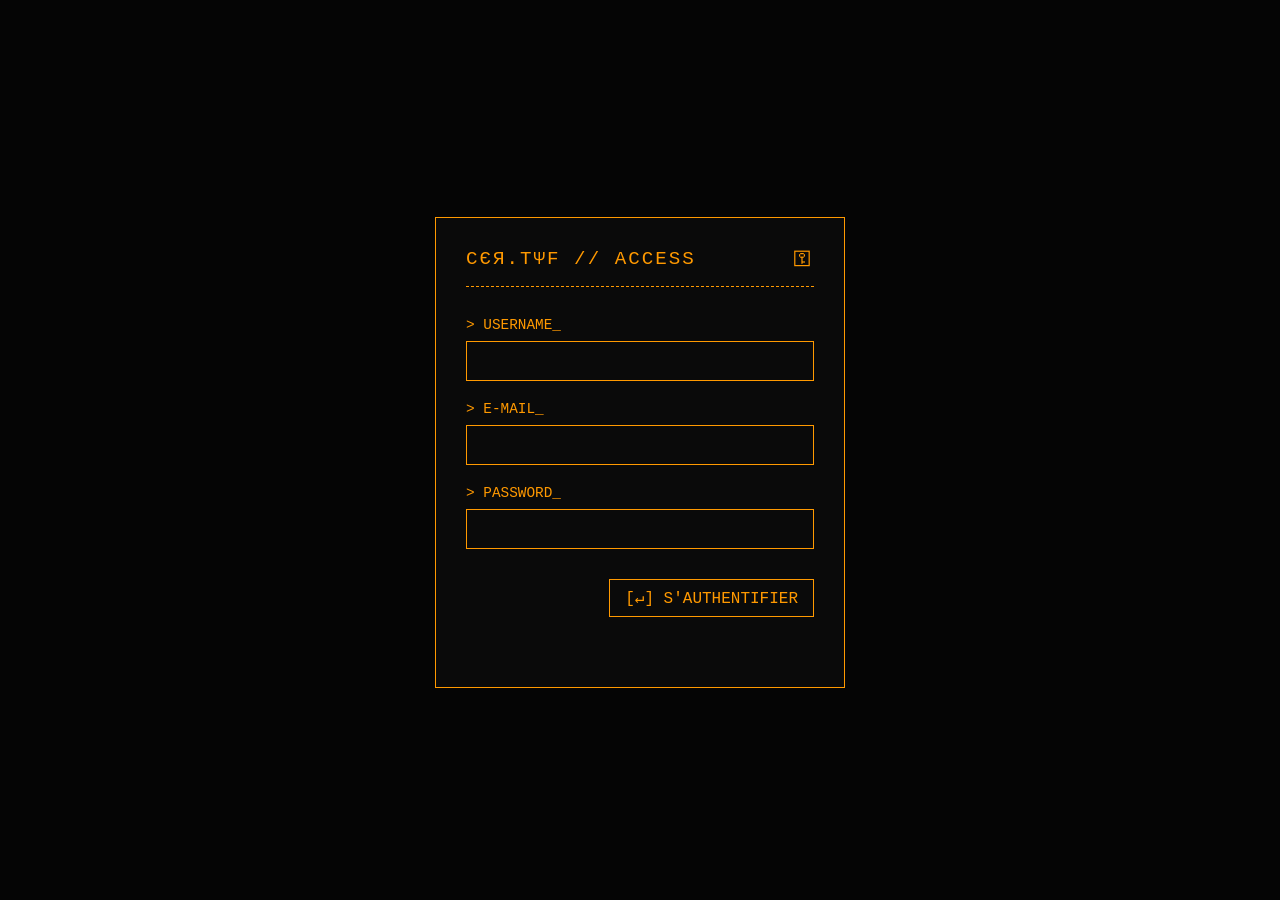
==== cer-tif/login.html @ f071c0f1 "Add files via upload" ====
<!DOCTYPE html>
<html lang="fr">
<head>
    <meta charset="UTF-8">
    <meta name="viewport" content="width=device-width, initial-scale=1.0">
    <title>Cert.tif | Noeud d'accès</title>
    <link rel="stylesheet" href="style.css">
</head>
<body class="login-body">
    <div class="login-wrapper">
        <div class="login-box">
            <div class="login-header">
                <span class="logo-text">CЄЯ.TΨF // ACCESS</span>
                <span class="lock-icon">⚿</span>
            </div>
            
            <form id="login-form">
                <div class="input-group">
                    <label for="username">> USERNAME_</label>
                    <input type="text" id="username" autocomplete="off" required>
                </div>
                
                <div class="input-group">
                    <label for="email">> E-MAIL_</label>
                    <input type="email" id="email" autocomplete="off" required>
                </div>
                
                <div class="input-group">
                    <label for="password">> PASSWORD_</label>
                    <input type="password" id="password" required>
                </div>
                
                <div class="login-actions">
                    <button type="submit" id="btn-login">[↵] S'AUTHENTIFIER</button>
                </div>
            </form>
            
            <div class="login-status" id="login-status"></div>
        </div>
    </div>

    <script src="login.js"></script>
</body>
</html>
---- cer-tif/style.css ----
:root {
    --bg-color: #050505; /* Noir très profond */
    --panel-bg: #0a0a0a;
    --text-color: #ff9900; /* Ambre / Orange rétro */
    --border-color: #ff9900;
    /*--text-color: #d5d0c8; 
    --border-color: #d5d0c8;*/
    --highlight-bg: #ff9900;
    --font-mono: 'Courier New', Courier, monospace;
}

/* =========================================
   PAGE DE CONNEXION (login.html)
   ========================================= */

.login-body {
    justify-content: center;
    align-items: center;
    background-color: var(--bg-color); /* Assure que le fond reste noir */
}

.login-wrapper {
    width: 100%;
    max-width: 450px; /* Largeur maximale de la boîte */
    padding: 20px;
}

.login-box {
    border: 1px solid var(--border-color);
    background-color: var(--panel-bg);
    padding: 30px;
}

.login-header {
    display: flex;
    justify-content: space-between;
    border-bottom: 1px dashed var(--border-color);
    padding-bottom: 15px;
    margin-bottom: 30px;
    font-size: 1.2rem;
    letter-spacing: 2px;
}

.input-group {
    display: flex;
    flex-direction: column;
    margin-bottom: 20px;
}

.input-group label {
    margin-bottom: 8px;
    font-size: 0.9rem;
}

/* Style des champs de texte */
.input-group input {
    background-color: transparent;
    border: 1px solid var(--border-color);
    color: var(--text-color);
    padding: 10px;
    font-family: var(--font-mono);
    font-size: 1rem;
    outline: none;
    transition: all 0.2s;
}

/* Inversion des couleurs quand on tape dedans */
.input-group input:focus {
    background-color: var(--text-color);
    color: var(--bg-color);
}

.login-actions {
    margin-top: 30px;
    display: flex;
    justify-content: flex-end;
}

.login-actions button {
    background: transparent;
    border: 1px solid var(--border-color);
    color: var(--text-color);
    padding: 8px 15px;
    font-family: var(--font-mono);
    font-size: 1rem;
    cursor: pointer;
}

.login-actions button:hover {
    background-color: var(--text-color);
    color: var(--bg-color);
}

.login-status {
    margin-top: 20px;
    height: 20px;
    font-size: 0.85rem;
    color: var(--text-color);
}

input:-webkit-autofill,
input:-webkit-autofill:hover, 
input:-webkit-autofill:focus, 
input:-webkit-autofill:active {
    /* Force le fond noir du terminal à l'intérieur du champ */
    -webkit-box-shadow: 0 0 0 100px var(--bg-color) inset !important;
    
    /* Force le texte à rester de la couleur ambre rétro */
    -webkit-text-fill-color: var(--text-color) !important;
    
    /* Empêche le navigateur de faire clignoter sa propre couleur de fond */
    transition: background-color 5000s ease-in-out 0s;
}


/* =========================================
   STYLES GÉNÉRAUX
   ========================================= */

* {
    box-sizing: border-box;
    margin: 0;
    padding: 0;
}

body {
    padding-top: 5px;
    background-color: var(--bg-color);
    color: var(--text-color);
    font-family: var(--font-mono);
    font-size: 14px;
    height: 100vh;
    display: flex;
    flex-direction: column;
    overflow: hidden;
}

/* --- Layout Principal --- */
.app-container {
    display: flex;
    flex: 1;
    overflow: hidden;
    padding: 10px;
    gap: 10px;
}

/* --- Barre Latérale --- */
.sidebar {
    width: 200px;
    display: flex;
    flex-direction: column;
    border-right: 1px solid var(--border-color);
    padding-right: 10px;
}

.logo {
    padding-left: 10px;
    display: flex;
    justify-content: space-between;
    align-items: center;
    margin-bottom: 30px;
}

.logo h1 {
    font-size: 1.2rem;
    letter-spacing: 2px;
}

.nav-menu {
    padding-left: 10px;
    display: flex;
    flex-direction: column;
    gap: 15px;
    flex: 1;
}

.nav-item {
    color: var(--text-color);
    text-decoration: none;
    cursor: pointer;
    transition: all 0.2s;
}

.nav-item:hover, .nav-item.active {
    color: var(--bg-color);
    background-color: var(--highlight-bg);
    padding-left: 5px;
    text-shadow: 0 0 5px var(--text-color);
}

.sidebar-bottom {
    margin-top: auto;
    border-top: 1px solid var(--border-color);
    padding-top: 15px;
    display: flex;
    flex-direction: column;
    gap: 15px;
}

.notifications {
    display: flex;
    justify-content: space-between;
}

.sys-icons {
    display: flex;
    justify-content: space-between;
    font-size: 1.2rem;
}

/* --- Contenu Principal --- */
.main-content {
    flex: 1;
    display: flex;
    flex-direction: column;
    border: 1px solid var(--border-color);
    border-radius: 4px;
    background-color: var(--panel-bg);
    overflow: hidden;
}

.top-bar {
    display: flex;
    justify-content: space-between;
    align-items: center;
    padding: 8px 15px;
    border-bottom: 1px solid var(--border-color);
    background-color: #000;
}

.window-controls .dot {
    display: inline-block;
    width: 10px;
    height: 10px;
    border-radius: 50%;
    margin-right: 5px;
    background-color: var(--text-color);
    opacity: 0.5;
}

.address-bar {
    border: 1px solid var(--border-color);
    padding: 2px 15px;
    border-radius: 10px;
    font-size: 0.9rem;
}

.content-area {
    padding: 20px;
    overflow-y: auto;
    flex: 1;
}

.section-title {
    text-transform: uppercase;
    margin-bottom: 15px;
    font-size: 1.1rem;
}

/* --- Panneaux & Boîtes --- */
.info-panel {
    border: 1px solid var(--border-color);
    padding: 20px;
    margin-bottom: 20px;
    display: flex;
    flex-direction: row;
    align-items: center;
    gap: 15px;
    color: var(--bg-color);
    background-color: var(--highlight-bg);
}

.image-preview {
    width: 160px;
    height: 160px;
    flex-shrink: 0;
    border: 1.5px dashed var(--bg-color);
    display: flex;
    align-items: center;
    justify-content: center;
    text-align: center;
    font-size: 0.8rem;
}

.details{
    margin-left: 10px;
}

.panel-actions {
    margin-left: 0.5px;
}

.panel-actions button {
    background: transparent;
    border: 1px solid var(--bg-color);
    color: var(--bg-color);
    padding: 5px 10px;
    font-family: var(--font-mono);
    cursor: pointer;
    margin-right: 10px;
    margin-left:5px;
    margin-top: 30px;
}

.panel-actions button:hover {
    background-color: var(--bg-color);
    color: var(--text-color);
}

.tabs {
    display: flex;
    flex-wrap: wrap;
    gap: 5px 10px;
    margin-bottom: 5px;
}

.tab {
    flex-grow: 1;
    text-align: center;
    white-space: nowrap;
    margin-bottom: -5px;

    background: transparent;
    border: 1px solid var(--border-color);
    border-bottom: none;
    color: var(--text-color);
    padding: 5px 15px;
    font-family: var(--font-mono);
    text-decoration: none;
}

/*.tab.active {
    background-color: var(--highlight-bg);
    color: var(--bg-color);
}*/

.tab:hover, .nav-item.active {
    color: var(--bg-color);
    background-color: var(--highlight-bg);
    text-shadow: 0 0 5px var(--text-color);
}

.console-panel {
    border: 1px solid var(--border-color);
    padding: 15px;
}

.console-header {
    display: flex;
    justify-content: space-between;
    border-bottom: 1px dashed var(--border-color);
    padding-bottom: 10px;
    margin-bottom: 10px;
    font-size: 0.9rem;
}

.log-title {
    text-decoration: underline;
    margin-bottom: 10px;
}

.log-list {
    list-style: none;
    margin-bottom: 15px;
}

.prompt {
    animation: blink 1s step-end infinite;
}

@keyframes blink {
    0%, 100% { opacity: 1; }
    50% { opacity: 0; }
}

.console-tags {
    margin-top: 20px;
    display: flex;
    gap: 10px;
    justify-content: flex-end;
}

.tag {
    border: 1px solid var(--border-color);
    font-size: 0.8rem;
    background-color: var(--text-color);
    color: var(--bg-color);
    padding: 5px 10px;
    font-family: var(--font-mono);
    cursor: pointer;
    margin-right: 10px;
}

.tag:hover, .tag.active {
    background-color: var(--bg-color);
    color: var(--text-color);
    
}

.console-footer {
    display: flex;
    justify-content: space-between;
    margin-top: 15px;
    padding-top: 10px;
    border-top: 1px dashed var(--border-color);
}

/* --- Pied de page / Raccourcis --- */
.shortcuts-bar {
    display: flex;
    justify-content: flex-start;
    gap: 20px;
    padding: 10px 20px;
    border-top: 1px solid var(--border-color);
    font-size: 0.9rem;
}

.credit {
    margin-left: auto;
}

#depot{
    font-size: 2rem;
}
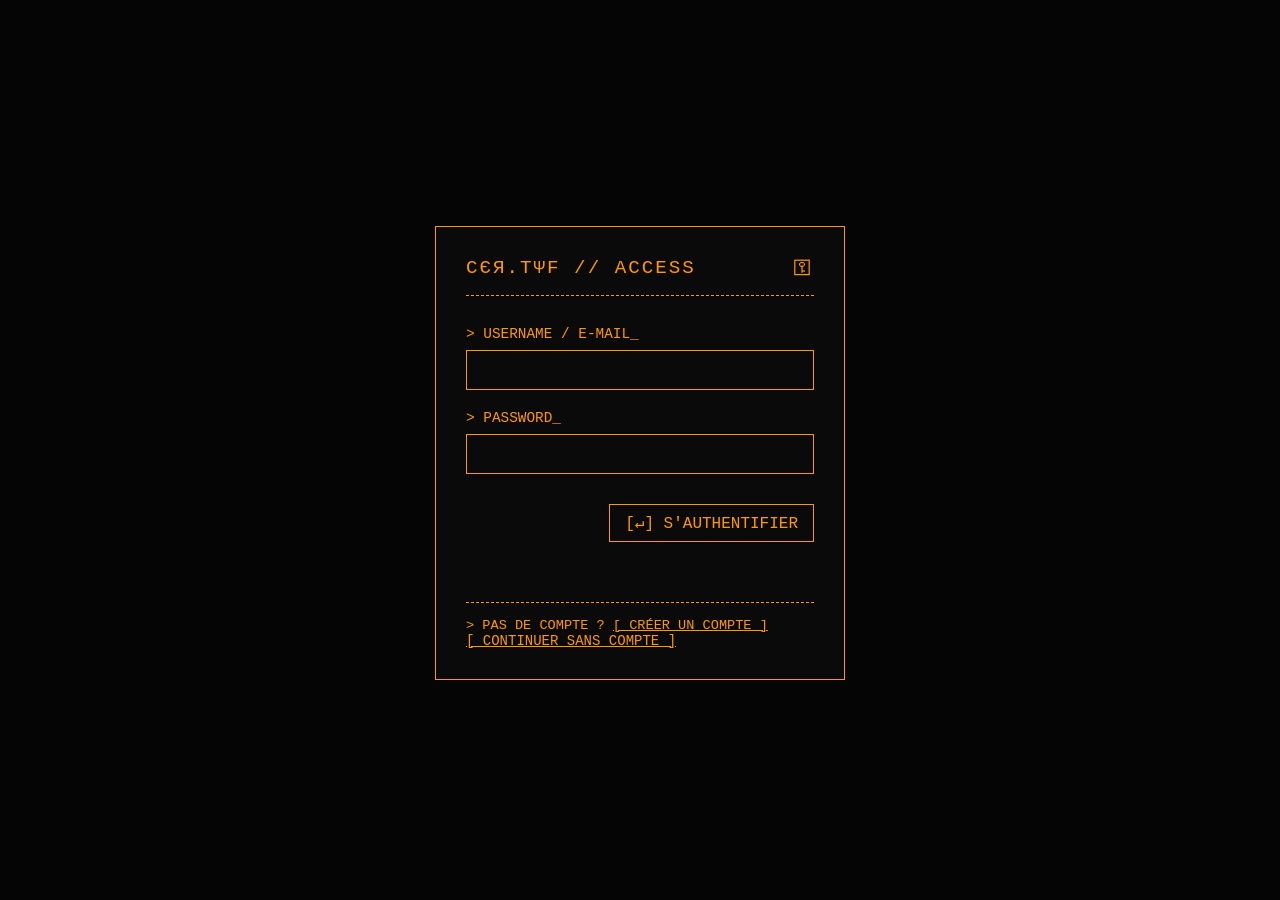
==== commit 83edf750: "boutons deconnexion/connexion + affichage username + uploads directement sauvgarder" ====
--- a/cer-tif/login.html
+++ b/cer-tif/login.html
@@ -16,15 +16,10 @@
             
             <form id="login-form">
                 <div class="input-group">
-                    <label for="username">> USERNAME_</label>
-                    <input type="text" id="username" autocomplete="off" required>
+                    <label for="identifiant">> USERNAME / E-MAIL_</label>
+                    <input type="text" id="identifiant" autocomplete="off" required>
                 </div>
-                
-                <div class="input-group">
-                    <label for="email">> E-MAIL_</label>
-                    <input type="email" id="email" autocomplete="off" required>
-                </div>
-                
+
                 <div class="input-group">
                     <label for="password">> PASSWORD_</label>
                     <input type="password" id="password" required>
@@ -36,9 +31,16 @@
             </form>
             
             <div class="login-status" id="login-status"></div>
+ 
+            <div style="margin-top:20px;border-top:1px dashed var(--border-color);padding-top:15px;font-size:0.85rem;">
+                > PAS DE COMPTE ?
+                <a href="signup.html" style="color:var(--text-color);">[ CRÉER UN COMPTE ]</a>
+            </div>
+                <a href="index.html" style="color:var(--text-color);">[ CONTINUER SANS COMPTE ]</a>
+            </div>
         </div>
     </div>
-
+ 
     <script src="login.js"></script>
 </body>
-</html>+</html>
--- a/cer-tif/style.css
+++ b/cer-tif/style.css
@@ -153,6 +153,7 @@
     padding-right: 10px;
 }
 
+
 .logo {
     padding-left: 10px;
     display: flex;
@@ -200,12 +201,46 @@
 .notifications {
     display: flex;
     justify-content: space-between;
+    align-items: center;
 }
 
 .sys-icons {
+    margin-left: 10px;
+    margin-right: 20px;
     display: flex;
     justify-content: space-between;
     font-size: 1.2rem;
+}
+
+/* --- Les Trois Boutons Icon (en bas a gauche) --- */
+.icon-btn {
+    background: transparent;
+    border: none;
+    color: var(--text-color);
+
+    display: flex;
+    align-items: center;
+    justify-content: center;
+     width: 22px;  /* Une boîte de 22x22 parfaite */
+    height: 22px; 
+    font-size: 1.2rem;
+    cursor: pointer;
+    transform: translateY(-3px);
+    transition: all 0.2s; /* tres stylé ca */
+    /* + ce que tu as gardé : background: none, border: none, etc. */
+}
+
+.icon-btn:hover,
+.icon-btn:focus,
+.icon-btn:active {
+    background-color: var(--highlight-bg);    /* inversion : fond ambre */
+    color: var(--bg-color);                   /* texte noir */
+    outline: none;
+}
+#btn-logout {       
+    width: 19px;
+    height: 19px;
+    font-size: 0.85rem;
 }
 
 /* --- Contenu Principal --- */
@@ -225,7 +260,7 @@
     align-items: center;
     padding: 8px 15px;
     border-bottom: 1px solid var(--border-color);
-    background-color: #000;
+    background-color: var(--panel-bg);
 }
 
 .window-controls .dot {
@@ -329,12 +364,7 @@
     text-decoration: none;
 }
 
-/*.tab.active {
-    background-color: var(--highlight-bg);
-    color: var(--bg-color);
-}*/
-
-.tab:hover, .nav-item.active {
+.tab:hover, .nav-item.active, .tab.active {
     color: var(--bg-color);
     background-color: var(--highlight-bg);
     text-shadow: 0 0 5px var(--text-color);
@@ -354,6 +384,7 @@
     font-size: 0.9rem;
 }
 
+
 .log-title {
     text-decoration: underline;
     margin-bottom: 10px;
@@ -423,3 +454,284 @@
     font-size: 2rem;
 }
 
+/* --- Formulaires Style Terminal --- */
+.terminal-form {
+    margin-top: 15px;
+    margin-bottom: 15px;
+}
+
+.form-group {
+    margin-bottom: 0px;
+}
+
+.form-group label {
+    opacity: 0.7;
+    display: block;
+    margin-bottom: 5px;
+}
+
+.input-line {
+    display: flex;
+    align-items: center;
+    margin-bottom: 20px;
+}
+
+.terminal-prompt {
+    margin-right: 8px;
+}
+
+.terminal-input {
+    flex-grow: 1;
+    background: transparent;
+    border: none;
+    color: var(--text-color);
+    font-family: var(--font-mono);
+    outline: none;
+}
+
+/* Version courte pour les nombres (ex: taille police) */
+.terminal-input.short {
+    flex-grow: 0;
+    width: 100px;
+}
+
+/* --- Effet miroir pour le curseur terminal --- */
+.mirror-container {
+    position: relative;
+    padding-bottom: 2px;
+}
+
+.terminal-mirror {
+    white-space: pre;
+}
+
+.hidden-terminal-input {
+    position: absolute;
+    top: 0;
+    left: 0;
+    width: 100%;
+    height: 100%;
+    opacity: 0 !important; /* Force l'invisibilité */
+    background: transparent !important;
+    color: transparent !important;
+    border: none !important;
+    outline: none !important;
+    cursor: text;
+}
+
+/* --- Gestion intelligente du clignotement --- */
+.mirror-container .prompt {
+    animation: none; 
+    opacity: 0; /* Rendu complètement invisible par défaut */
+}
+
+/* Réactive le clignotement uniquement sur la ligne active */
+.mirror-container:focus-within .prompt {
+    animation: blink 1s step-end infinite; 
+}
+
+/* --- Mise en page Formulaire vs Default Settings --- */
+.form-group {
+    display: flex;
+    flex-direction: row;
+    gap: 40px; /* Espace net entre le formulaire et la box de droite */
+    align-items: flex-start; /* Aligne les deux blocs par le haut */
+}
+
+.form-data {
+    flex: 1; /* Le formulaire s'étire pour prendre toute la place disponible à gauche */
+}
+
+.default {
+    opacity: 0.7;
+    border: 1px solid var(--border-color); /* Crée la fameuse box style terminal */
+    padding: 15px;
+    min-width: 200px; /* Largeur de la box de droite */
+}
+
+.default p {
+    margin-bottom: 15px;
+    text-decoration: underline; /* Souligne le titre de la box */
+}
+
+.default ul {
+    list-style: none; /* Enlève les puces par défaut du navigateur */
+}
+
+.default li {
+    margin-bottom: 8px;
+}
+.default li::before {
+    content: "> "; /* Ajoute un petit chevron devant chaque réglage */
+}
+
+/*#btn-settings{
+    text-align: center;
+    width: 30px;
+    cursor: pointer;
+    font-size: 1.5rem;
+    transform: translateY(-5px);
+}*/
+
+
+#btn-settings:hover, #btn-settings:focus, #btn-settings:active {
+    background-color: var(--text-color);
+    color: var(--bg-color);
+}
+
+#btn-settings:hover, #btn-settings:focus, #btn-settings:active {
+    background-color: var(--text-color);
+    color: var(--bg-color);
+}
+
+
+/* --- Menu des Thèmes --- */
+#theme-menu {
+    position: absolute;
+    bottom: 90px; /* S'affiche juste au-dessus de l'engrenage */
+    left: 5px;
+    background-color: var(--panel-bg);
+    border: 1px solid var(--border-color);
+    padding: 10px;
+    display: flex;
+    flex-direction: column;
+    gap: 5px;
+    min-width: 200px;
+    z-index: 100;
+}
+
+#theme-menu p {
+    font-size: 0.9rem;
+    margin-bottom: 5px;
+    border-bottom: 1px dashed var(--border-color);
+    padding-bottom: 5px;
+}
+
+.theme-btn {
+    background: transparent;
+    border: none;
+    color: var(--text-color);
+    text-align: left;
+    font-family: var(--font-mono);
+    cursor: pointer;
+    padding: 3px 0;
+}
+
+.theme-btn:hover {
+    background-color: var(--text-color);
+    color: var(--bg-color);
+}
+
+/* --- Palettes des Thèmes --- */
+body.theme-blue {
+    --bg-color: #051320;
+    --panel-bg: #051320;
+    --text-color: #64ffda;
+    --border-color: #64ffda;
+    --highlight-bg: #64ffda;
+}
+
+body.theme-beige {
+    --bg-color: #f5eedc; /* Fond Beige */
+    --panel-bg: #f5eedc;
+    --text-color: #5a5d5e; /* Texte Bleu foncé */
+    --border-color: #5a5d5e;
+    --highlight-bg: #5a5d5e;
+}
+
+body.theme-grey {
+    --bg-color: #1e1e1e;
+    --panel-bg: #1e1e1e;
+    --text-color: #d4d4d4;
+    --border-color: #d4d4d4;
+    --highlight-bg: #d4d4d4;
+}
+/* --- Console Signature Numérique --- */
+#affichage-mdp {
+    display: flex;
+    flex-direction: row;
+    align-items: flex-end; /* Aligne le bas du bouton avec le bas de la zone de mot de passe */
+    gap: 20px; /* Espace entre le bouton et la zone MDP */
+    
+    margin-bottom: 25px;
+    padding-bottom: 25px;
+    border-bottom: 1px dashed var(--border-color); /* Ligne de séparation élégante */
+}
+
+#btn-signer {
+    font-size: 0.8rem;
+    height: 30px; /* Même hauteur que la zone de texte pour une symétrie parfaite */
+    width: 120px;
+}
+
+.mdp-box label {
+    opacity: 0.7;
+    display: block;
+    margin-bottom: 8px;
+}
+
+#zone-mdp {
+    min-width: 250px; /* Corrige l'erreur de largeur */
+    height: 30px;
+    border: 1px solid var(--border-color);
+    background-color: transparent;
+    display: flex;
+    align-items: center;
+    padding: 0 10px;
+    font-weight: bold;
+}
+
+/* --- Blocs de Vérification Dynamiques --- */
+.verif-file-block {
+    border-top: 1px solid var(--text-color); /* Ligne forte pour séparer les fichiers */
+    background-color: transparent;
+}
+
+.verif-grid {
+    display: grid;
+    grid-template-columns: 1fr 1fr; /* 2 colonnes */
+    gap: 15px 30px;
+    margin-top: 10px;
+    padding-top: 10px;
+}
+
+.verif-item {
+    display: flex;
+    justify-content: space-between;
+    align-items: center;
+    border-bottom: 1px dashed var(--border-color); /* Ligne pointillée style terminal */
+    padding-bottom: 5px;
+}
+
+.verif-label {
+    opacity: 0.8;
+}
+
+.verif-result {
+    font-weight: bold;
+}
+
+.verif-global{
+    padding: 2px;
+    background-color: var(--text-color);
+    color: var(--bg-color);
+}
+
+#btn-export-exif {
+    width: 100%; /* S'étale sur toute la largeur de la console */
+    background-color: transparent;
+    border: 1px dashed var(--border-color);
+    color: var(--text-color);
+    padding: 10px;
+    font-family: var(--font-mono);
+    font-size: 0.9rem;
+    cursor: pointer;
+    text-transform: uppercase;
+    transition: all 0.2s ease;
+}
+
+#btn-export-exif:hover {
+    background-color: var(--text-color);
+    color: var(--bg-color);
+    border: 1px solid var(--bg-color);
+}
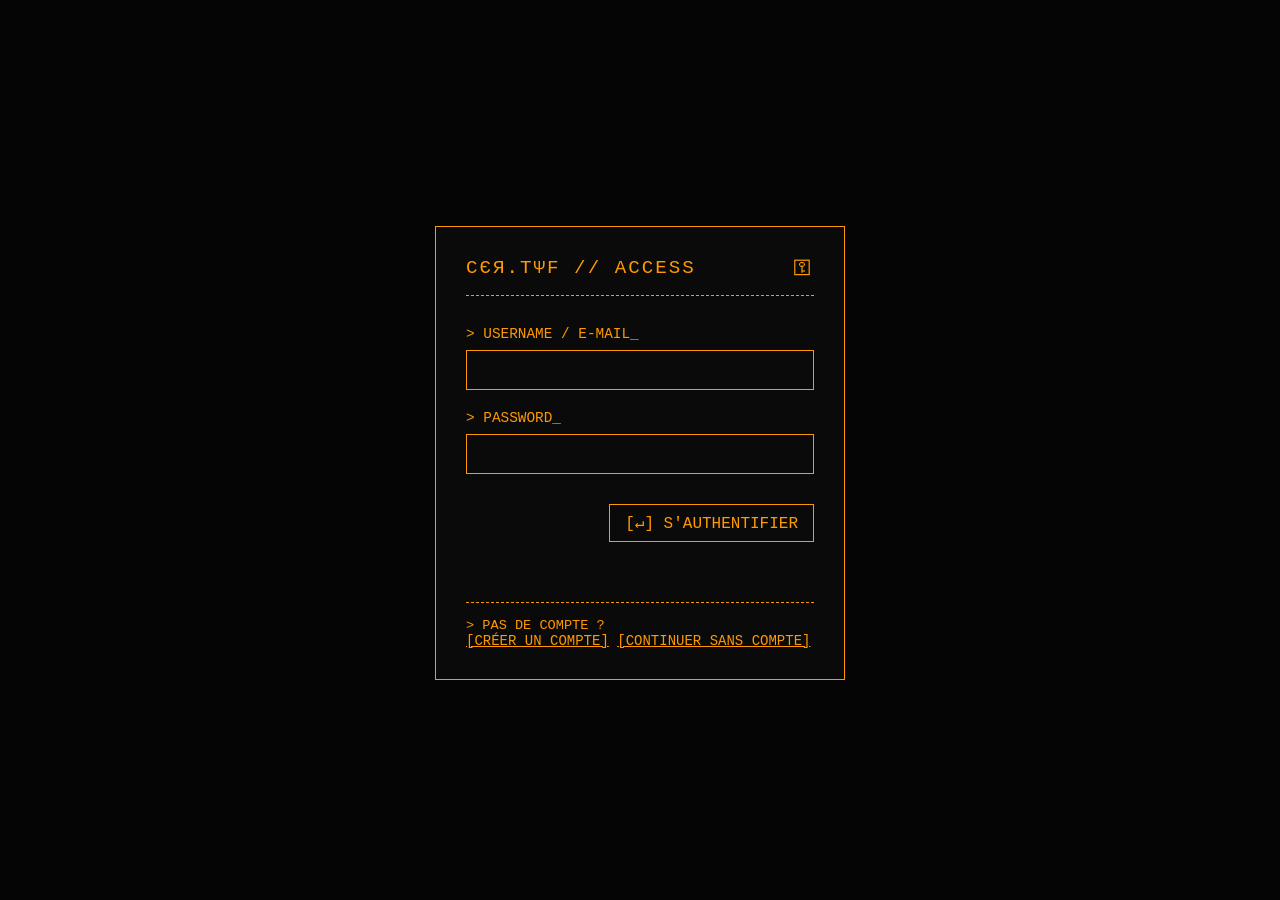
==== commit bb5128ad: "alignement" ====
--- a/cer-tif/login.html
+++ b/cer-tif/login.html
@@ -34,9 +34,10 @@
  
             <div style="margin-top:20px;border-top:1px dashed var(--border-color);padding-top:15px;font-size:0.85rem;">
                 > PAS DE COMPTE ?
-                <a href="signup.html" style="color:var(--text-color);">[ CRÉER UN COMPTE ]</a>
             </div>
-                <a href="index.html" style="color:var(--text-color);">[ CONTINUER SANS COMPTE ]</a>
+                <a href="signup.html" style="color:var(--text-color);">[CRÉER UN COMPTE]</a>
+            
+                <a href="index.html" style="color:var(--text-color);">[CONTINUER SANS COMPTE]</a>
             </div>
         </div>
     </div>
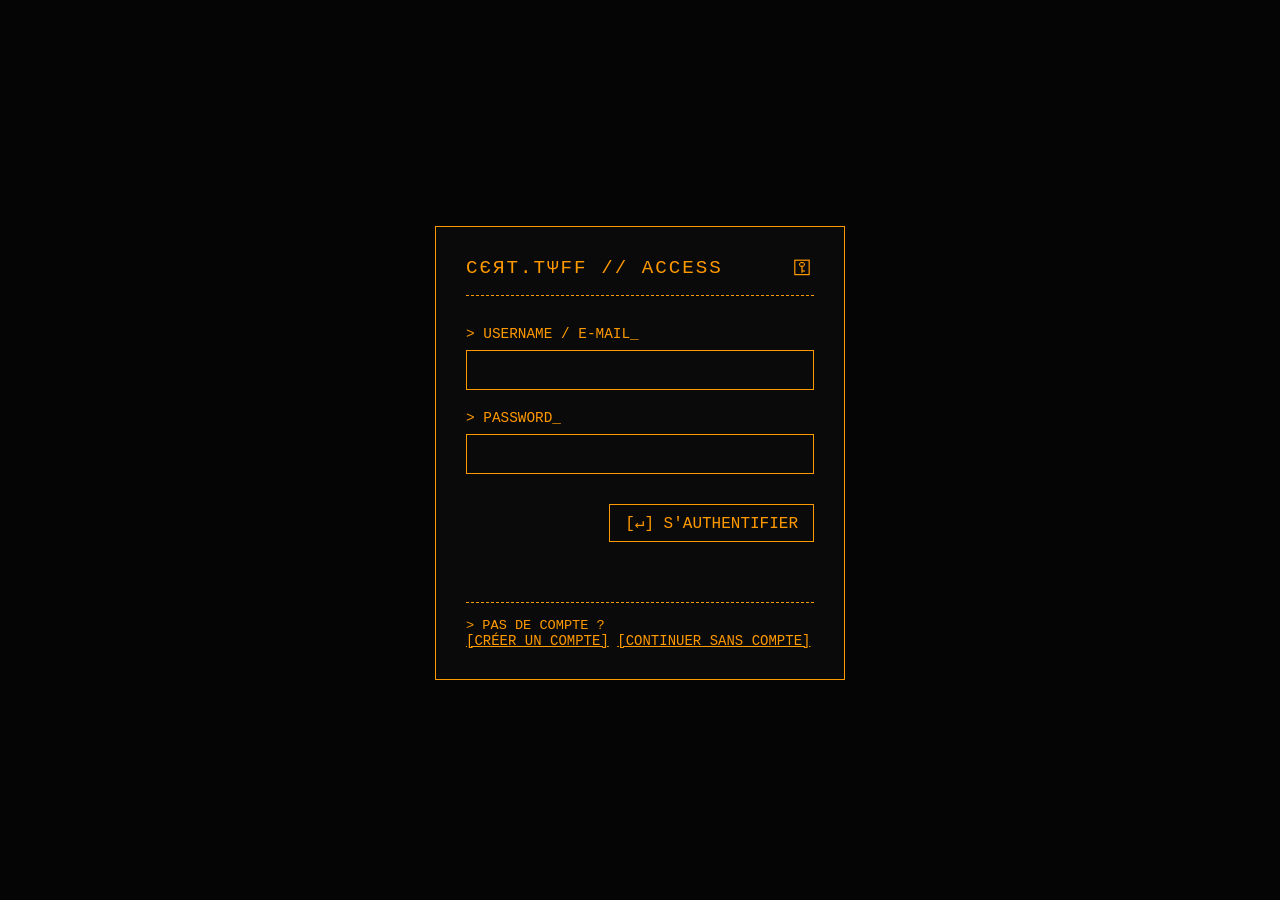
==== commit bb114555: "Checkpoint stable version fonctionnelle Cert.Tiff" ====
--- a/cer-tif/login.html
+++ b/cer-tif/login.html
@@ -10,7 +10,7 @@
     <div class="login-wrapper">
         <div class="login-box">
             <div class="login-header">
-                <span class="logo-text">CЄЯ.TΨF // ACCESS</span>
+                <span class="logo-text">CЄЯT.TΨFF // ACCESS</span>
                 <span class="lock-icon">⚿</span>
             </div>
             
--- a/cer-tif/style.css
+++ b/cer-tif/style.css
@@ -116,7 +116,18 @@
 /* =========================================
    STYLES GÉNÉRAUX
    ========================================= */
-
+.image-preview:hover img {
+    opacity: 0.85;
+    transition: opacity 1s ease;
+}
+.image-preview {
+    transition: background-color 0.2s ease;   /* rend le changement progressif */
+    cursor: pointer;
+}
+
+.image-preview:hover {
+    background-color: rgba(24, 24, 24, 0.15);   /* léger gris au survol */
+}
 * {
     box-sizing: border-box;
     margin: 0;
@@ -450,8 +461,12 @@
     margin-left: auto;
 }
 
-#depot{
-    font-size: 2rem;
+#depot-certif{
+    font-size: 4rem;
+}
+
+#depot-verif{
+    font-size: 4rem;
 }
 
 /* --- Formulaires Style Terminal --- */
@@ -573,17 +588,32 @@
     transform: translateY(-5px);
 }*/
 
-
-#btn-settings:hover, #btn-settings:focus, #btn-settings:active {
+#btn-settings, #btn-logout {
+    display: flex;
+    align-items: center;
+    justify-content: center;
+    height: 22px; 
+    cursor: pointer;
+    transition: all 0.2s;
+    transform: translateY(-3px);
+}
+
+#btn-settings {
+    width: 22px;
+    font-size: 1.2rem;
+    
+}
+
+#btn-logout {
+    font-size: 1rem;
+    margin-left: 10px;
+}
+
+#btn-settings:hover, #btn-settings:focus, #btn-settings:active,
+#btn-logout:hover, #btn-logout:focus, #btn-logout:active {
     background-color: var(--text-color);
     color: var(--bg-color);
 }
-
-#btn-settings:hover, #btn-settings:focus, #btn-settings:active {
-    background-color: var(--text-color);
-    color: var(--bg-color);
-}
-
 
 /* --- Menu des Thèmes --- */
 #theme-menu {
@@ -661,7 +691,7 @@
 #btn-signer {
     font-size: 0.8rem;
     height: 30px; /* Même hauteur que la zone de texte pour une symétrie parfaite */
-    width: 120px;
+    width: 200px;
 }
 
 .mdp-box label {
@@ -699,7 +729,7 @@
     display: flex;
     justify-content: space-between;
     align-items: center;
-    border-bottom: 1px dashed var(--border-color); /* Ligne pointillée style terminal */
+    /*border-bottom: 1px dashed var(--border-color); /* Ligne pointillée style terminal */
     padding-bottom: 5px;
 }
 
@@ -717,8 +747,99 @@
     color: var(--bg-color);
 }
 
-#btn-export-exif {
-    width: 100%; /* S'étale sur toute la largeur de la console */
+.audit-report {
+    border: 1px solid var(--border-color);
+    margin-top: 15px;
+    background: #000;
+    font-family: var(--font-mono);
+}
+
+.audit-header {
+    display: flex;
+    justify-content: space-between;
+    align-items: center;
+    background: var(--text-color);
+    color: var(--bg-color);
+    padding: 8px 12px;
+    font-weight: bold;
+}
+
+.audit-grid {
+    display: grid;
+    grid-template-columns: repeat(auto-fit, minmax(260px, 1fr));
+    gap: 12px;
+    padding: 12px;
+}
+
+.audit-card {
+    border: 1px dashed var(--border-color);
+    background: rgba(0, 0, 0, 0.75);
+    padding: 10px;
+    min-height: 140px;
+}
+
+.audit-card.ok {
+    border-color: #00ff66;
+}
+
+.audit-card.warn {
+    border-color: #ff9f00;
+}
+
+.audit-card.error {
+    border-color: #ff3333;
+}
+
+.audit-card-title {
+    display: flex;
+    justify-content: space-between;
+    gap: 10px;
+    align-items: center;
+    border-bottom: 1px solid var(--border-color);
+    padding-bottom: 8px;
+    margin-bottom: 8px;
+    font-weight: bold;
+}
+
+.audit-pill {
+    border: 1px solid currentColor;
+    padding: 2px 6px;
+    font-size: 0.75rem;
+    white-space: nowrap;
+}
+
+.audit-pill.ok {
+    color: #00ff66;
+}
+
+.audit-pill.warn {
+    color: #ff9f00;
+}
+
+.audit-pill.error {
+    color: #ff3333;
+}
+
+.audit-pill.info {
+    color: var(--text-color);
+}
+
+.audit-lines {
+    list-style: none;
+    margin: 0;
+    padding: 0;
+    line-height: 1.55;
+    max-height: 190px;
+    overflow-y: auto;
+    word-break: break-word;
+}
+
+.audit-lines li {
+    margin-bottom: 4px;
+}
+
+/*#btn-export-exif {
+    width: 100%; 
     background-color: transparent;
     border: 1px dashed var(--border-color);
     color: var(--text-color);
@@ -734,4 +855,62 @@
     background-color: var(--text-color);
     color: var(--bg-color);
     border: 1px solid var(--bg-color);
-}+}*/
+
+/* =========================================
+   HISTORIQUE (GRILLE ET MODAL)
+   ========================================= */
+
+.histo-grid {
+    display: grid;
+    grid-template-columns: repeat(auto-fill, minmax(130px, 1fr)); /* Crée des colonnes automatiques */
+    gap: 15px;
+    margin-top: 15px;
+}
+
+.histo-tile {
+    border: 1px dashed var(--border-color);
+    padding: 5px;
+    cursor: pointer;
+    text-align: center;
+    transition: all 0.2s ease;
+    background-color: transparent;
+}
+
+.histo-tile:hover {
+    background-color: var(--text-color);
+    color: var(--bg-color);
+    border-style: solid;
+}
+
+.histo-tile img {
+    width: 100%;
+    height: 100px;
+    object-fit: cover;
+    margin-bottom: 5px;
+    border: 1px solid var(--border-color);
+}
+
+.histo-tile span {
+    font-size: 0.8rem;
+    display: block;
+    white-space: nowrap;
+    overflow: hidden;
+    text-overflow: ellipsis; /* Coupe les noms trop longs avec "..." */
+}
+
+#histo-modal {
+    position: fixed;
+    top: 0; left: 0; width: 100%; height: 100%;
+    background-color: rgba(5, 5, 5, 0.85); /* Fond assombri */
+    z-index: 1000;
+    display: flex;
+    justify-content: center;
+    align-items: center;
+}
+
+.histo-modal-content {
+    background-color: var(--panel-bg);
+    width: 90%;
+    max-width: 600px;
+}
